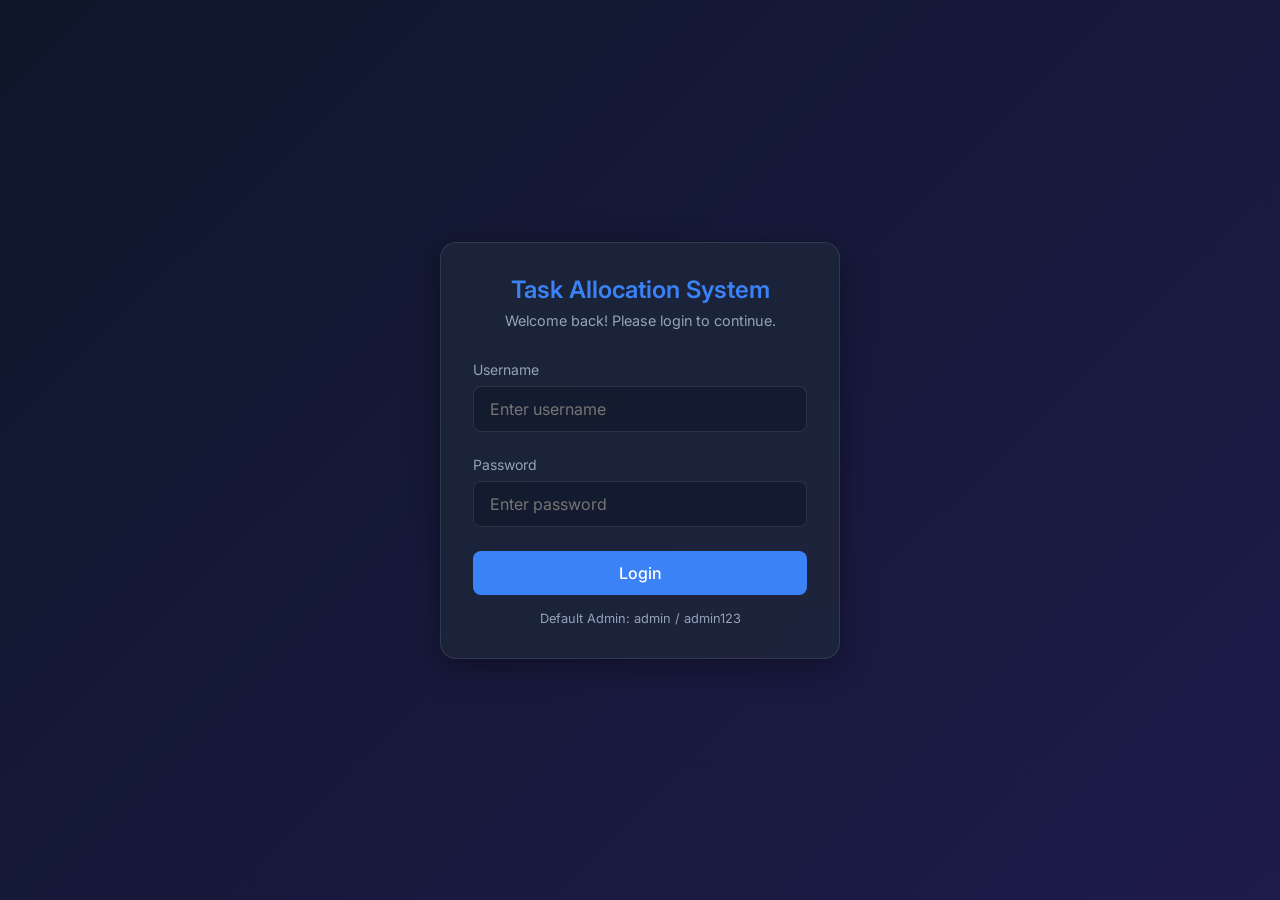
==== index.html @ 5acfd2dd "first commit" ====
<!DOCTYPE html>
<html lang="en">
<head>
    <meta charset="UTF-8">
    <meta name="viewport" content="width=device-width, initial-scale=1.0">
    <title>Task Work Allocation System - Login</title>
    <link rel="preconnect" href="https://fonts.googleapis.com">
    <link rel="preconnect" href="https://fonts.gstatic.com" crossorigin>
    <link href="https://fonts.googleapis.com/css2?family=Inter:wght@300;400;500;600;700&display=swap" rel="stylesheet">
    <link rel="stylesheet" href="css/style.css">
    <style>
        /* Specific styles for the login page */
        .login-container {
            flex: 1;
            display: flex;
            align-items: center;
            justify-content: center;
            padding: 1rem;
        }

        .login-card {
            width: 100%;
            max-width: 400px;
        }

        .login-header {
            text-align: center;
            margin-bottom: 2rem;
        }

        .login-header h1 {
            color: var(--accent-color);
            font-size: 1.5rem;
            margin-bottom: 0.5rem;
        }

        .login-header p {
            font-size: 0.9rem;
        }

        .error-message {
            color: var(--danger);
            font-size: 0.875rem;
            margin-bottom: 1rem;
            text-align: center;
            display: none;
        }

        .error-message.active {
            display: block;
        }
    </style>
</head>
<body>
    <div class="login-container">
        <div class="glass-panel login-card">
            <div class="login-header">
                <h1>Task Allocation System</h1>
                <p>Welcome back! Please login to continue.</p>
            </div>
            
            <div id="loginError" class="error-message">Invalid username or password</div>

            <form id="loginForm">
                <div class="form-group">
                    <label class="form-label" for="username">Username</label>
                    <input type="text" id="username" class="form-control" required placeholder="Enter username">
                </div>
                <div class="form-group">
                    <label class="form-label" for="password">Password</label>
                    <input type="password" id="password" class="form-control" required placeholder="Enter password">
                </div>
                <button type="submit" class="btn btn-primary" style="width: 100%">Login</button>
            </form>
            
            <p class="text-center mt-4" style="font-size: 0.8rem; color: var(--text-muted);">
                Default Admin: admin / admin123
            </p>
        </div>
    </div>

    <!-- Scripts -->
    <script src="js/storage.js"></script>
    <script src="js/auth.js"></script>
    <script src="js/app.js"></script>
</body>
</html>
---- css/style.css ----
:root {
    --bg-color: #0f172a;
    --card-bg: rgba(30, 41, 59, 0.7);
    --text-main: #f8fafc;
    --text-muted: #94a3b8;
    --accent-color: #3b82f6;
    --accent-hover: #2563eb;
    --success: #10b981;
    --warning: #f59e0b;
    --danger: #ef4444;
    --border-color: rgba(255, 255, 255, 0.1);
    --glass-shadow: 0 8px 32px 0 rgba(0, 0, 0, 0.37);
    --glass-blur: blur(10px);
}

* {
    margin: 0;
    padding: 0;
    box-sizing: border-box;
    font-family: 'Inter', sans-serif;
}

body {
    background-color: var(--bg-color);
    color: var(--text-main);
    min-height: 100vh;
    display: flex;
    flex-direction: column;
    /* Optional sleek animated gradient background */
    background: linear-gradient(135deg, #0f172a 0%, #1e1b4b 100%);
    background-attachment: fixed;
}

/* Glassmorphism utility */
.glass-panel {
    background: var(--card-bg);
    backdrop-filter: var(--glass-blur);
    -webkit-backdrop-filter: var(--glass-blur);
    border: 1px solid var(--border-color);
    border-radius: 16px;
    box-shadow: var(--glass-shadow);
    padding: 2rem;
}

/* Typography */
h1, h2, h3 {
    font-weight: 600;
    margin-bottom: 1rem;
}

p {
    color: var(--text-muted);
}

/* Buttons */
.btn {
    display: inline-flex;
    align-items: center;
    justify-content: center;
    padding: 0.75rem 1.5rem;
    border: none;
    border-radius: 8px;
    font-weight: 500;
    font-size: 1rem;
    cursor: pointer;
    transition: all 0.3s ease;
}

.btn-primary {
    background-color: var(--accent-color);
    color: white;
}

.btn-primary:hover {
    background-color: var(--accent-hover);
    transform: translateY(-2px);
    box-shadow: 0 4px 12px rgba(59, 130, 246, 0.4);
}

/* Forms */
.form-group {
    margin-bottom: 1.5rem;
}

.form-label {
    display: block;
    margin-bottom: 0.5rem;
    font-size: 0.875rem;
    color: var(--text-muted);
}

.form-control {
    width: 100%;
    padding: 0.75rem 1rem;
    background: rgba(15, 23, 42, 0.6);
    border: 1px solid var(--border-color);
    border-radius: 8px;
    color: var(--text-main);
    font-size: 1rem;
    transition: border-color 0.3s ease, box-shadow 0.3s ease;
}

.form-control:focus {
    outline: none;
    border-color: var(--accent-color);
    box-shadow: 0 0 0 3px rgba(59, 130, 246, 0.2);
}

/* Utilities */
.text-center { text-align: center; }
.mt-4 { margin-top: 1rem; }
.mb-4 { margin-bottom: 1rem; }
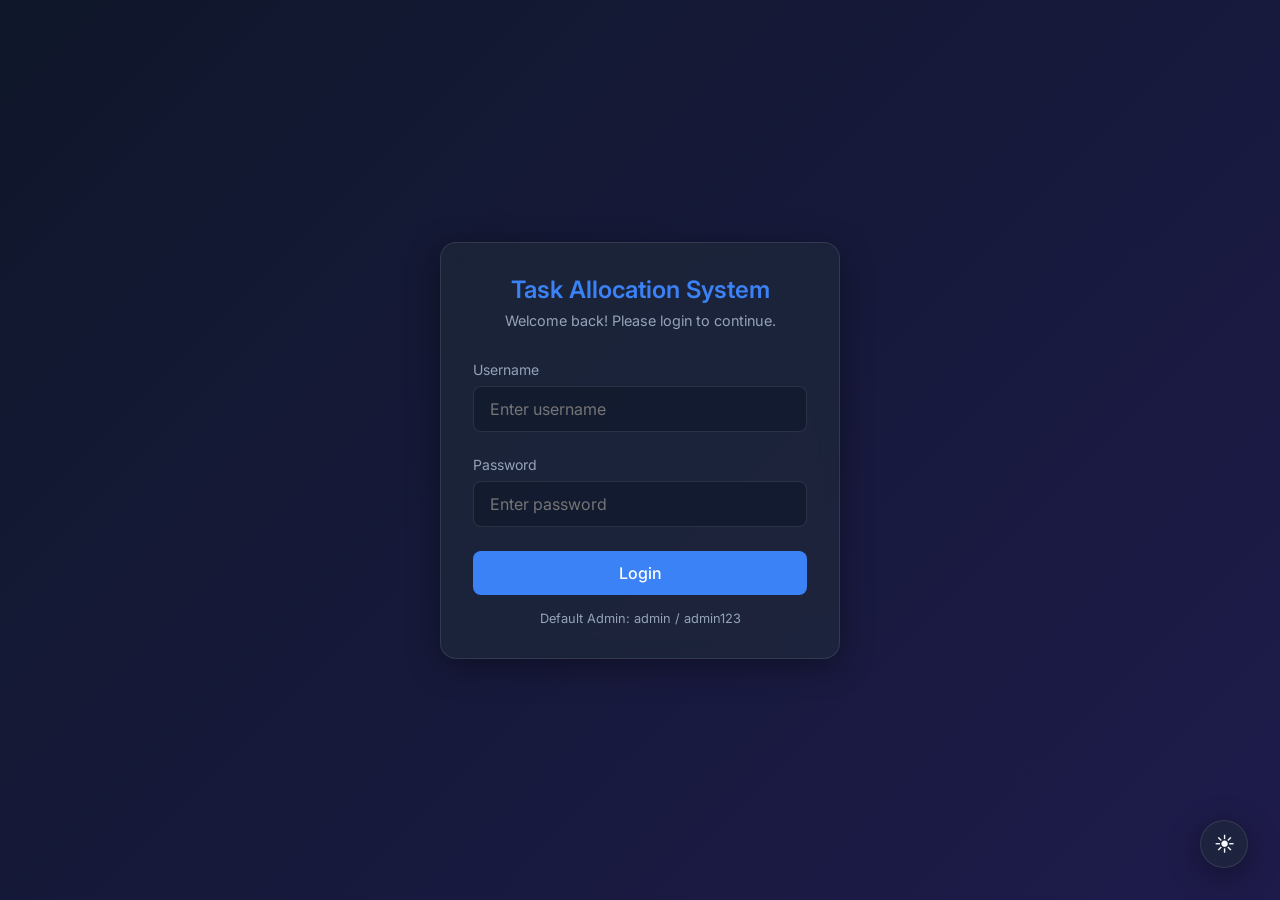
==== commit b192cd85: "Added Edit Employee feature, Dashboard Charts, Date Validation, and draggable theme button" ====
--- a/index.html
+++ b/index.html
@@ -8,6 +8,7 @@
     <link rel="preconnect" href="https://fonts.gstatic.com" crossorigin>
     <link href="https://fonts.googleapis.com/css2?family=Inter:wght@300;400;500;600;700&display=swap" rel="stylesheet">
     <link rel="stylesheet" href="css/style.css">
+    <script src="js/theme.js"></script>
     <style>
         /* Specific styles for the login page */
         .login-container {
--- a/css/style.css
+++ b/css/style.css
@@ -11,6 +11,25 @@
     --border-color: rgba(255, 255, 255, 0.1);
     --glass-shadow: 0 8px 32px 0 rgba(0, 0, 0, 0.37);
     --glass-blur: blur(10px);
+    --bg-gradient: linear-gradient(135deg, #0f172a 0%, #1e1b4b 100%);
+    --input-bg: rgba(15, 23, 42, 0.6);
+    --sidebar-bg: rgba(15, 23, 42, 0.8);
+    --hover-bg: rgba(255, 255, 255, 0.05);
+    --theme-btn-bg: rgba(255, 255, 255, 0.1);
+}
+
+[data-theme="light"] {
+    --bg-color: #f8fafc;
+    --card-bg: rgba(255, 255, 255, 0.85);
+    --text-main: #0f172a;
+    --text-muted: #475569;
+    --border-color: rgba(0, 0, 0, 0.1);
+    --glass-shadow: 0 8px 32px 0 rgba(0, 0, 0, 0.1);
+    --bg-gradient: linear-gradient(135deg, #f8fafc 0%, #e2e8f0 100%);
+    --input-bg: rgba(255, 255, 255, 0.9);
+    --sidebar-bg: rgba(255, 255, 255, 0.8);
+    --hover-bg: rgba(0, 0, 0, 0.05);
+    --theme-btn-bg: rgba(0, 0, 0, 0.1);
 }
 
 * {
@@ -27,7 +46,7 @@
     display: flex;
     flex-direction: column;
     /* Optional sleek animated gradient background */
-    background: linear-gradient(135deg, #0f172a 0%, #1e1b4b 100%);
+    background: var(--bg-gradient);
     background-attachment: fixed;
 }
 
@@ -92,7 +111,7 @@
 .form-control {
     width: 100%;
     padding: 0.75rem 1rem;
-    background: rgba(15, 23, 42, 0.6);
+    background: var(--input-bg);
     border: 1px solid var(--border-color);
     border-radius: 8px;
     color: var(--text-main);
@@ -110,3 +129,35 @@
 .text-center { text-align: center; }
 .mt-4 { margin-top: 1rem; }
 .mb-4 { margin-bottom: 1rem; }
+
+/* Floating Theme Toggle */
+.theme-toggle-fixed {
+    position: fixed;
+    bottom: 2rem;
+    right: 2rem;
+    z-index: 1000;
+    width: 48px;
+    height: 48px;
+    border-radius: 50%;
+    background: var(--card-bg);
+    color: var(--text-main);
+    border: 1px solid var(--border-color);
+    box-shadow: var(--glass-shadow);
+    display: flex;
+    align-items: center;
+    justify-content: center;
+    cursor: pointer;
+    font-size: 1.25rem;
+    transition: all 0.3s ease;
+    backdrop-filter: var(--glass-blur);
+    -webkit-backdrop-filter: var(--glass-blur);
+}
+
+.theme-toggle-fixed:hover {
+    transform: translateY(-4px);
+    box-shadow: 0 12px 40px 0 rgba(0, 0, 0, 0.4);
+}
+
+[data-theme="light"] .theme-toggle-fixed:hover {
+    box-shadow: 0 12px 40px 0 rgba(0, 0, 0, 0.15);
+}
